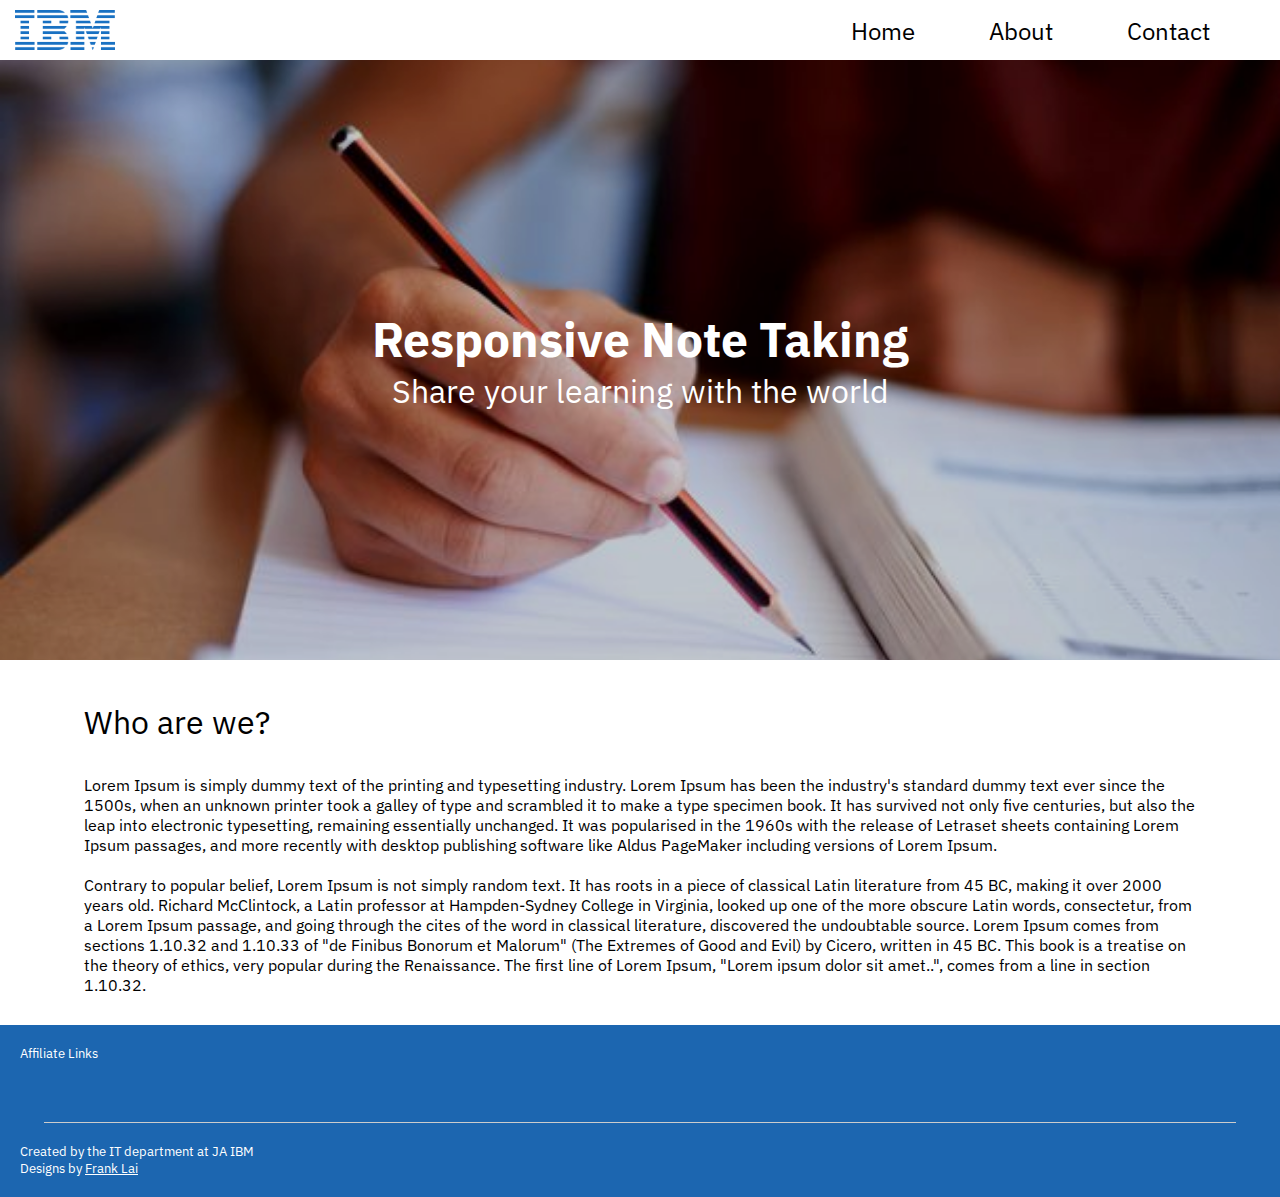
==== index.html @ 4c673342 "Rushed patch for JS includes" ====
<!DOCTYPE html>
<html>
<head>
	<link rel="stylesheet" type="text/css" href="style/style.css">
	<link rel="stylesheet" type="text/css" href="style/home.css">
	<!-- Resources -->
	<script src="javascript/includeHTML.js"></script>
	<script>
		window.onload = function()
		{
			includeHTML();
		};
	</script>
</head>
<body>
	<div id="page_container">
		<header id="navigation_bar" include_html="includes/header.html"></header>
		<div id="splash_image" class="overlay">
			<div id="splash_image_center">
				<p id="splash_image_title">Responsive Note Taking</p>
				<p id="splash_image_subtitle">Share your learning with the world</p>
			</div>
			<!--
			<div id="splash_image_corner">
				<p>Follow us</p>
				<div id="social_media_twitter">
					<img src="image/social_twitter.png" height="40px" width="40px"/>
				</div>
			</div>
			-->
		</div>
		<div id="content">
			<div class="article">
				<h1>Who are we?</h1>
				<p>Lorem Ipsum is simply dummy text of the printing and typesetting industry. Lorem Ipsum has been the industry's standard dummy text ever since the 1500s, when an unknown printer took a galley of type and scrambled it to make a type specimen book. It has survived not only five centuries, but also the leap into electronic typesetting, remaining essentially unchanged. It was popularised in the 1960s with the release of Letraset sheets containing Lorem Ipsum passages, and more recently with desktop publishing software like Aldus PageMaker including versions of Lorem Ipsum.</p>
				<p>Contrary to popular belief, Lorem Ipsum is not simply random text. It has roots in a piece of classical Latin literature from 45 BC, making it over 2000 years old. Richard McClintock, a Latin professor at Hampden-Sydney College in Virginia, looked up one of the more obscure Latin words, consectetur, from a Lorem Ipsum passage, and going through the cites of the word in classical literature, discovered the undoubtable source. Lorem Ipsum comes from sections 1.10.32 and 1.10.33 of "de Finibus Bonorum et Malorum" (The Extremes of Good and Evil) by Cicero, written in 45 BC. This book is a treatise on the theory of ethics, very popular during the Renaissance. The first line of Lorem Ipsum, "Lorem ipsum dolor sit amet..", comes from a line in section 1.10.32.</p>
			</div>
		</div>
		<footer include_html="includes/footer.html"></footer>
	</div>
</body>
</html>
---- style/style.css ----
/* imports */
@import url('https://fonts.googleapis.com/css?family=IBM+Plex+Sans');

/* UTILITY */

/* Divider, a thin grey line */
.divider {
	width: 90%;
	height: 0;
	border-bottom: 1px solid #cccccc;
	margin: auto;
}
/* Dark backgrounds, taken from StackOverflow */
/* https://stackoverflow.com/questions/23208200/how-to-darken-a-background-using-css*/
.overlay {
	position: relative;
	transition: all 1s;
}

.overlay:after {
	content: '\A';
	position: absolute;
	width: 100%; 
	height:100%;
	top:0; 
	left:0;
	background:rgba(0,0,0,0.5);
	opacity: 0.4;
	transition: all 0.5s;
	-webkit-transition: all 0.5s;
	-moz-transition: all 0.5s;
}

.overlay:hover:after {
	opacity: 1;
}

/* SCAFFOLDING */
/* RESET */
html, body, p, div {
	margin: 0;
	padding: 0;
	
}

/* BODY */
body {
	font-family: 'IBM Plex Sans', sans-serif;
	
}
/* HEADER */
.header {
	padding: 5px;
	height: 50px;
}

.header_logo {
	float:left;
	margin: 5px 0 5px 10px;
}

.navigation_bar {
	list-style: none;
	margin: 0;
	padding: 0;
	float:right;
	margin: 5px;
}

.navigation_bar li {
	display: inline-block;
	font-size: 1.5em;
	padding: 5px 60px 5px 10px;
	
	border-bottom: 0px solid #1c66b0;
	transition: all 0.2s;
	-webkit-transition: all 0.2s;
}

.navigation_bar li:hover{
	border-bottom: 6px solid #1c66b0;
	color: #1c66b0;
}

.navigation_bar a{
	text-decoration: none;
	color: black;
	transition: all 0.2s;
	-webkit-transition: all 0.2s;
}

.navigation_bar li a:hover{
	color: #1c66b0;
}

/* CONTENT */
.article {
	padding: 20px 20px 20px 20px;
	margin: 0 5% 0 5%;
}
.article h1{
	font-weight: normal;
}
.article p {
	padding: 10px 0 10px 0;
}
/* FOOTER */
.footer {
	background-color: #1c66b0;
	color: white;
	font-size: 0.8em;
	
	width:100%;
}
.footer div {
	padding: 20px 20px 20px 20px;
}
.footer a {
	color: white;
	
}
---- style/home.css ----
#splash_image {
	width: 100%;
	height: 600px;
	
	position: relative;
	
	color: white;
	
	/* image as background image to allow greater flexibility */
	/* this allows text to be overlaid the image */
	background-color: #cccccc; /* used if the image is unavailable */
 
	background-image: url("../image/home_splash.jpg");
	background-position: center; 
	background-repeat: no-repeat; 
    background-size: cover; 
	
	/* top, transparent black, faked with gradient */ 
        
}

#splash_image_center {
	text-align: center;
	position: absolute;
	top: 50%;
	left: 50%;
	transform: translate(-50%, -50%);
	z-index: 1;
}

#splash_image_title {
	font-size: 3em;
	font-weight: bold;
}

#splash_image_subtitle {
	font-size: 2em;
}

#splash_image_corner {
	position: absolute;
	bottom: 10px;
	right: 20%;
	font-size: 1.3em;
	z-index: 1;
	display:inline-block;
}

#splash_image_corner div{
	display:inline-block;
}
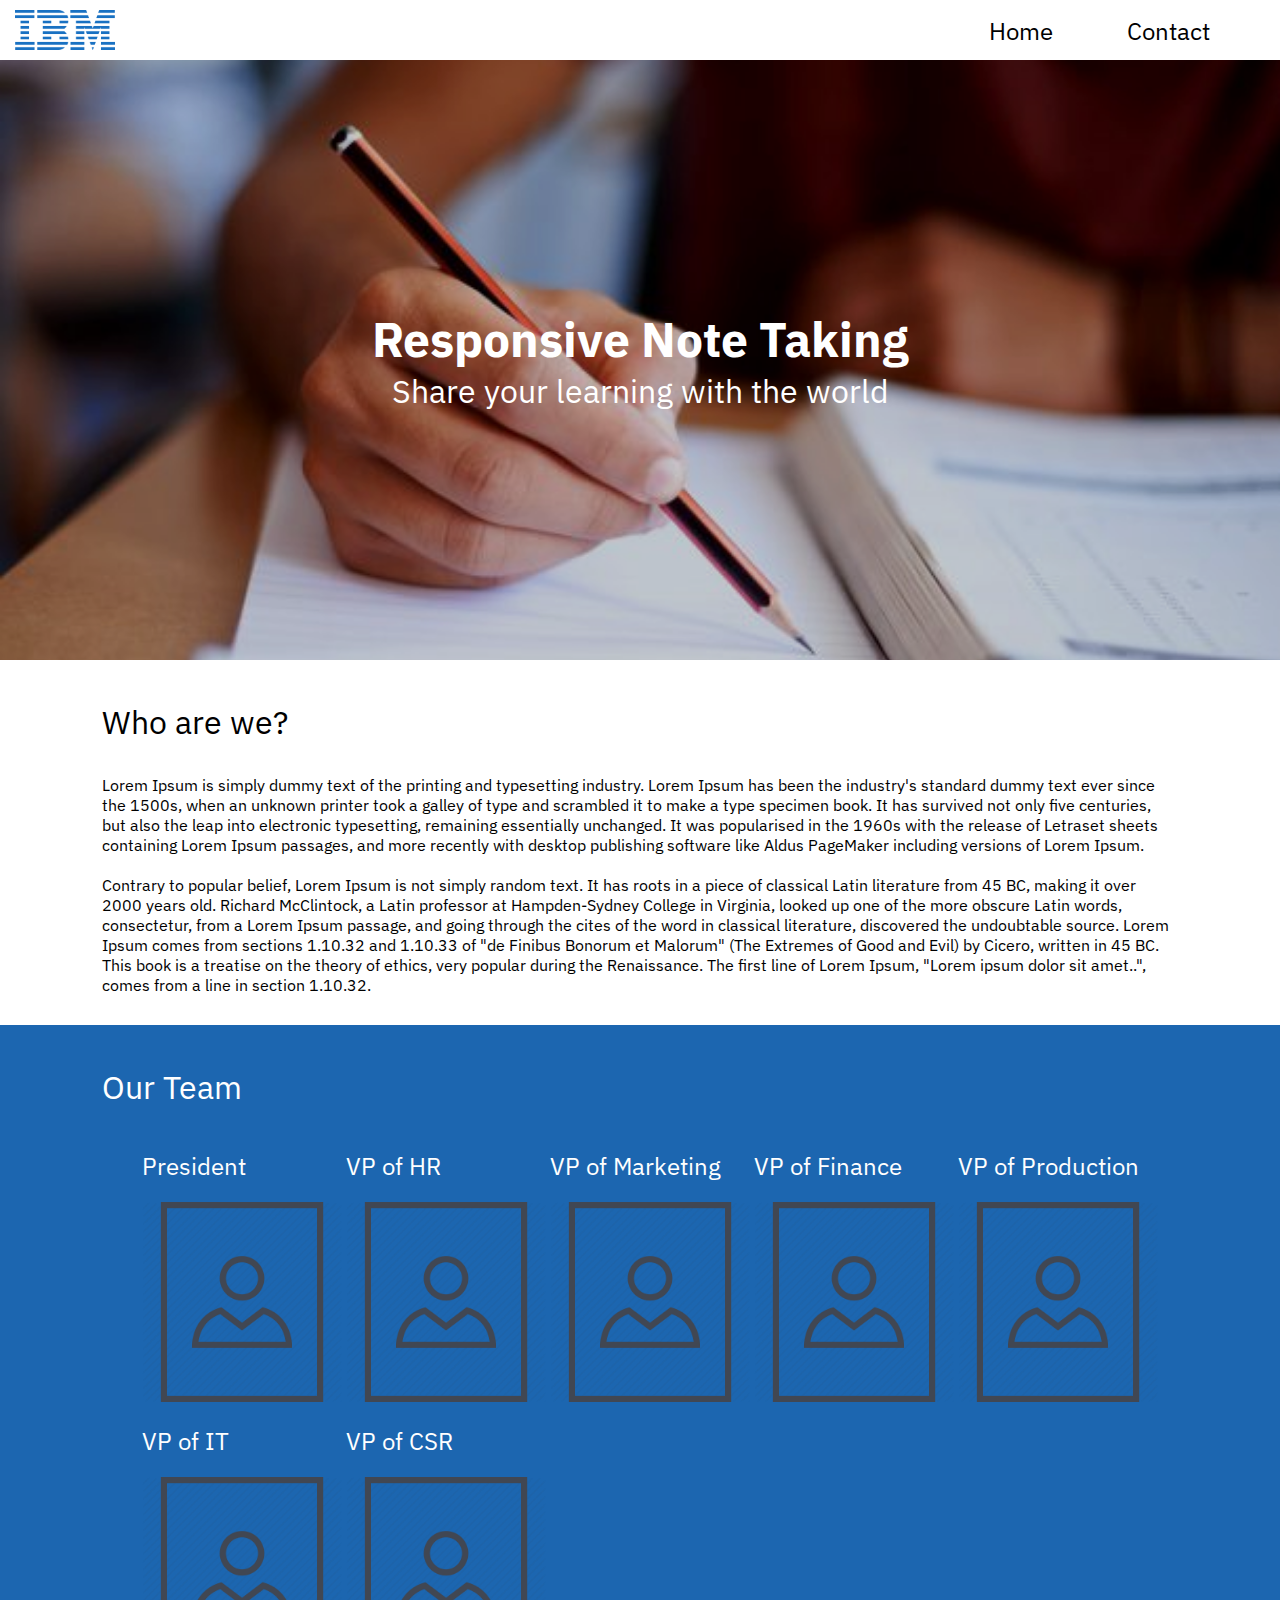
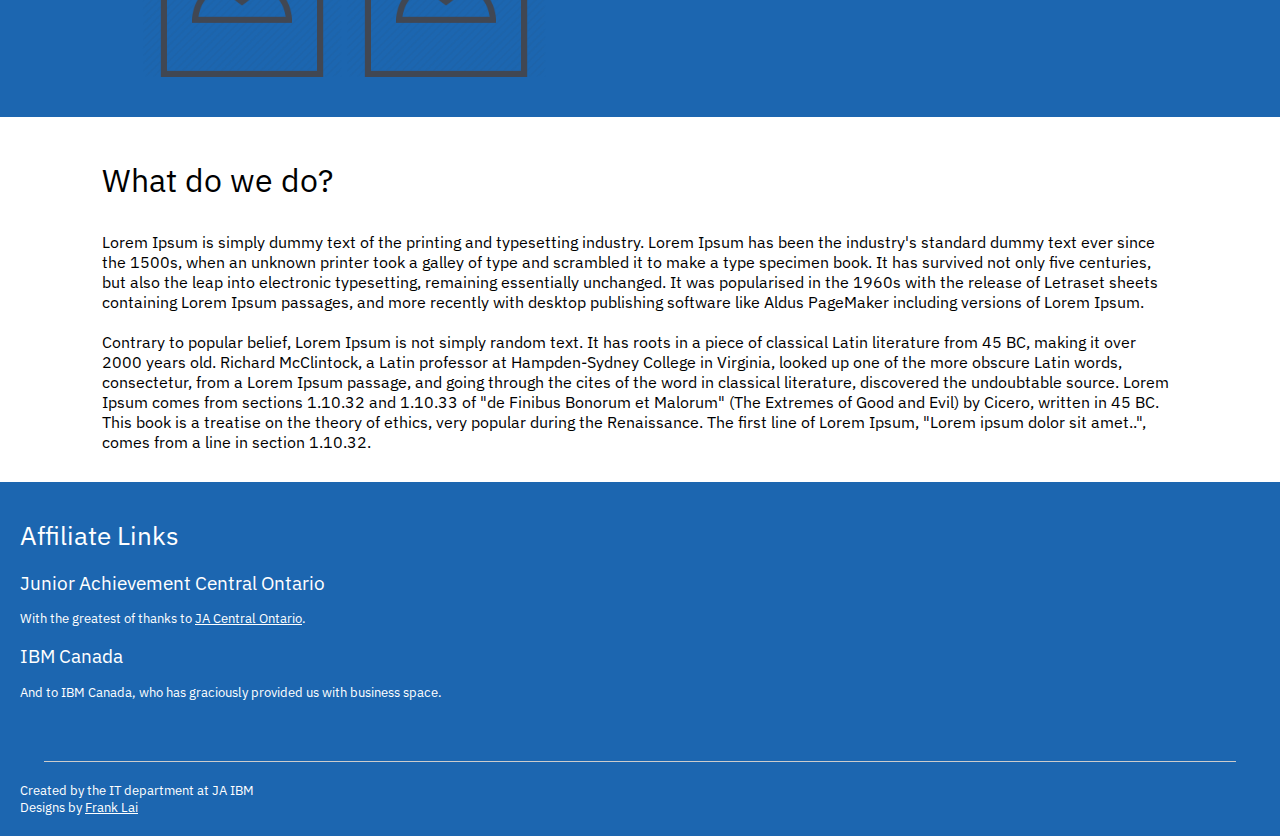
==== commit 7ac05bee: "Latest version" ====
--- a/index.html
+++ b/index.html
@@ -30,8 +30,50 @@
 			-->
 		</div>
 		<div id="content">
-			<div class="article">
+			<div class="article white">
 				<h1>Who are we?</h1>
+				<p>Lorem Ipsum is simply dummy text of the printing and typesetting industry. Lorem Ipsum has been the industry's standard dummy text ever since the 1500s, when an unknown printer took a galley of type and scrambled it to make a type specimen book. It has survived not only five centuries, but also the leap into electronic typesetting, remaining essentially unchanged. It was popularised in the 1960s with the release of Letraset sheets containing Lorem Ipsum passages, and more recently with desktop publishing software like Aldus PageMaker including versions of Lorem Ipsum.</p>
+				<p>Contrary to popular belief, Lorem Ipsum is not simply random text. It has roots in a piece of classical Latin literature from 45 BC, making it over 2000 years old. Richard McClintock, a Latin professor at Hampden-Sydney College in Virginia, looked up one of the more obscure Latin words, consectetur, from a Lorem Ipsum passage, and going through the cites of the word in classical literature, discovered the undoubtable source. Lorem Ipsum comes from sections 1.10.32 and 1.10.33 of "de Finibus Bonorum et Malorum" (The Extremes of Good and Evil) by Cicero, written in 45 BC. This book is a treatise on the theory of ethics, very popular during the Renaissance. The first line of Lorem Ipsum, "Lorem ipsum dolor sit amet..", comes from a line in section 1.10.32.</p>
+			</div>
+			
+			<div class="article blue">
+				<div id="executive_slideshow">
+					<h1>Our Team</h1>
+					<ul>
+						<li>
+							<h2>President</h2>
+							<img src="image/wireframe_person.png" height="200px" width="200px">
+						</li>
+						<li>
+							<h2>VP of HR</h2>
+							<img src="image/wireframe_person.png" height="200px" width="200px">
+						</li>
+						<li>
+							<h2>VP of Marketing</h2>
+							<img src="image/wireframe_person.png" height="200px" width="200px">
+						</li>
+						<li>
+							<h2>VP of Finance</h2>
+							<img src="image/wireframe_person.png" height="200px" width="200px">
+						</li>
+						<li>
+							<h2>VP of Production</h2>
+							<img src="image/wireframe_person.png" height="200px" width="200px">
+						</li>
+						<li>
+							<h2>VP of IT</h2>
+							<img src="image/wireframe_person.png" height="200px" width="200px">
+						</li>
+						<li>
+							<h2>VP of CSR</h2>
+							<img src="image/wireframe_person.png" height="200px" width="200px">
+						</li>
+					</ul>
+				</div>
+			</div>
+			
+			<div class="article white">
+				<h1>What do we do?</h1>
 				<p>Lorem Ipsum is simply dummy text of the printing and typesetting industry. Lorem Ipsum has been the industry's standard dummy text ever since the 1500s, when an unknown printer took a galley of type and scrambled it to make a type specimen book. It has survived not only five centuries, but also the leap into electronic typesetting, remaining essentially unchanged. It was popularised in the 1960s with the release of Letraset sheets containing Lorem Ipsum passages, and more recently with desktop publishing software like Aldus PageMaker including versions of Lorem Ipsum.</p>
 				<p>Contrary to popular belief, Lorem Ipsum is not simply random text. It has roots in a piece of classical Latin literature from 45 BC, making it over 2000 years old. Richard McClintock, a Latin professor at Hampden-Sydney College in Virginia, looked up one of the more obscure Latin words, consectetur, from a Lorem Ipsum passage, and going through the cites of the word in classical literature, discovered the undoubtable source. Lorem Ipsum comes from sections 1.10.32 and 1.10.33 of "de Finibus Bonorum et Malorum" (The Extremes of Good and Evil) by Cicero, written in 45 BC. This book is a treatise on the theory of ethics, very popular during the Renaissance. The first line of Lorem Ipsum, "Lorem ipsum dolor sit amet..", comes from a line in section 1.10.32.</p>
 			</div>
--- a/style/style.css
+++ b/style/style.css
@@ -43,10 +43,19 @@
 	
 }
 
+h1, h2, h3, h4, h5, h6{
+	font-weight: normal;
+}
+
+html {
+  min-height: 100%;
+}
+
 /* BODY */
 body {
 	font-family: 'IBM Plex Sans', sans-serif;
-	
+	position: relative;
+	min-height: 100%;
 }
 /* HEADER */
 .header {
@@ -95,15 +104,24 @@
 
 /* CONTENT */
 .article {
-	padding: 20px 20px 20px 20px;
-	margin: 0 5% 0 5%;
+	padding: 20px 8% 20px 8%;
 }
-.article h1{
+.article h1, h2, h3, h4, h5, h6{
 	font-weight: normal;
 }
 .article p {
 	padding: 10px 0 10px 0;
 }
+
+.white {
+	color: black;
+	background-color: #ffffff;
+}
+.blue {
+	color: white;
+	background-color: #1c66b0;
+}
+
 /* FOOTER */
 .footer {
 	background-color: #1c66b0;
@@ -111,6 +129,9 @@
 	font-size: 0.8em;
 	
 	width:100%;
+	right: 0;
+	bottom: 0;
+	left: 0;
 }
 .footer div {
 	padding: 20px 20px 20px 20px;
--- a/style/home.css
+++ b/style/home.css
@@ -48,4 +48,19 @@
 
 #splash_image_corner div{
 	display:inline-block;
+}
+
+#executive_slideshow{
+	margin: 0;
+}
+
+#executive_slideshow li{
+	list-style: none;
+	display: inline-block;
+	margin: 0;
+	padding: 0;
+}
+
+.executive_slideshow_element {
+	
 }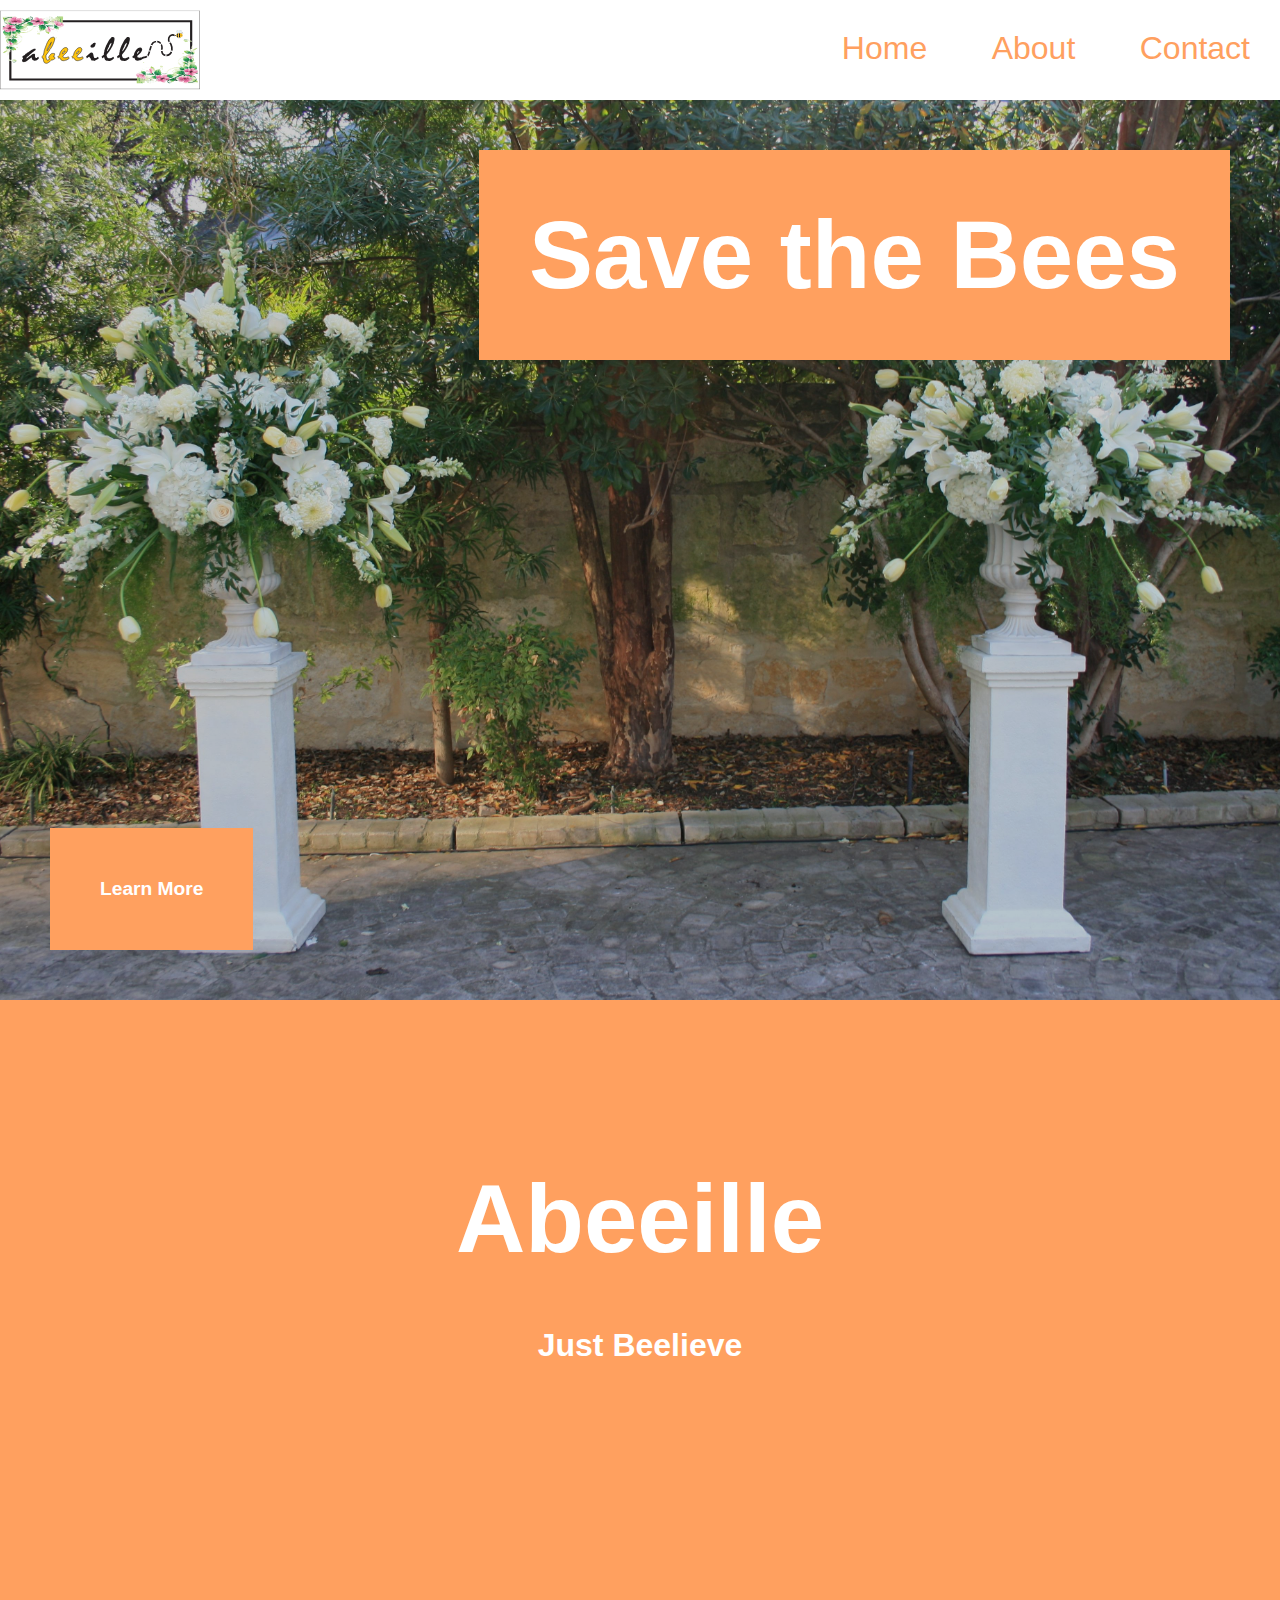
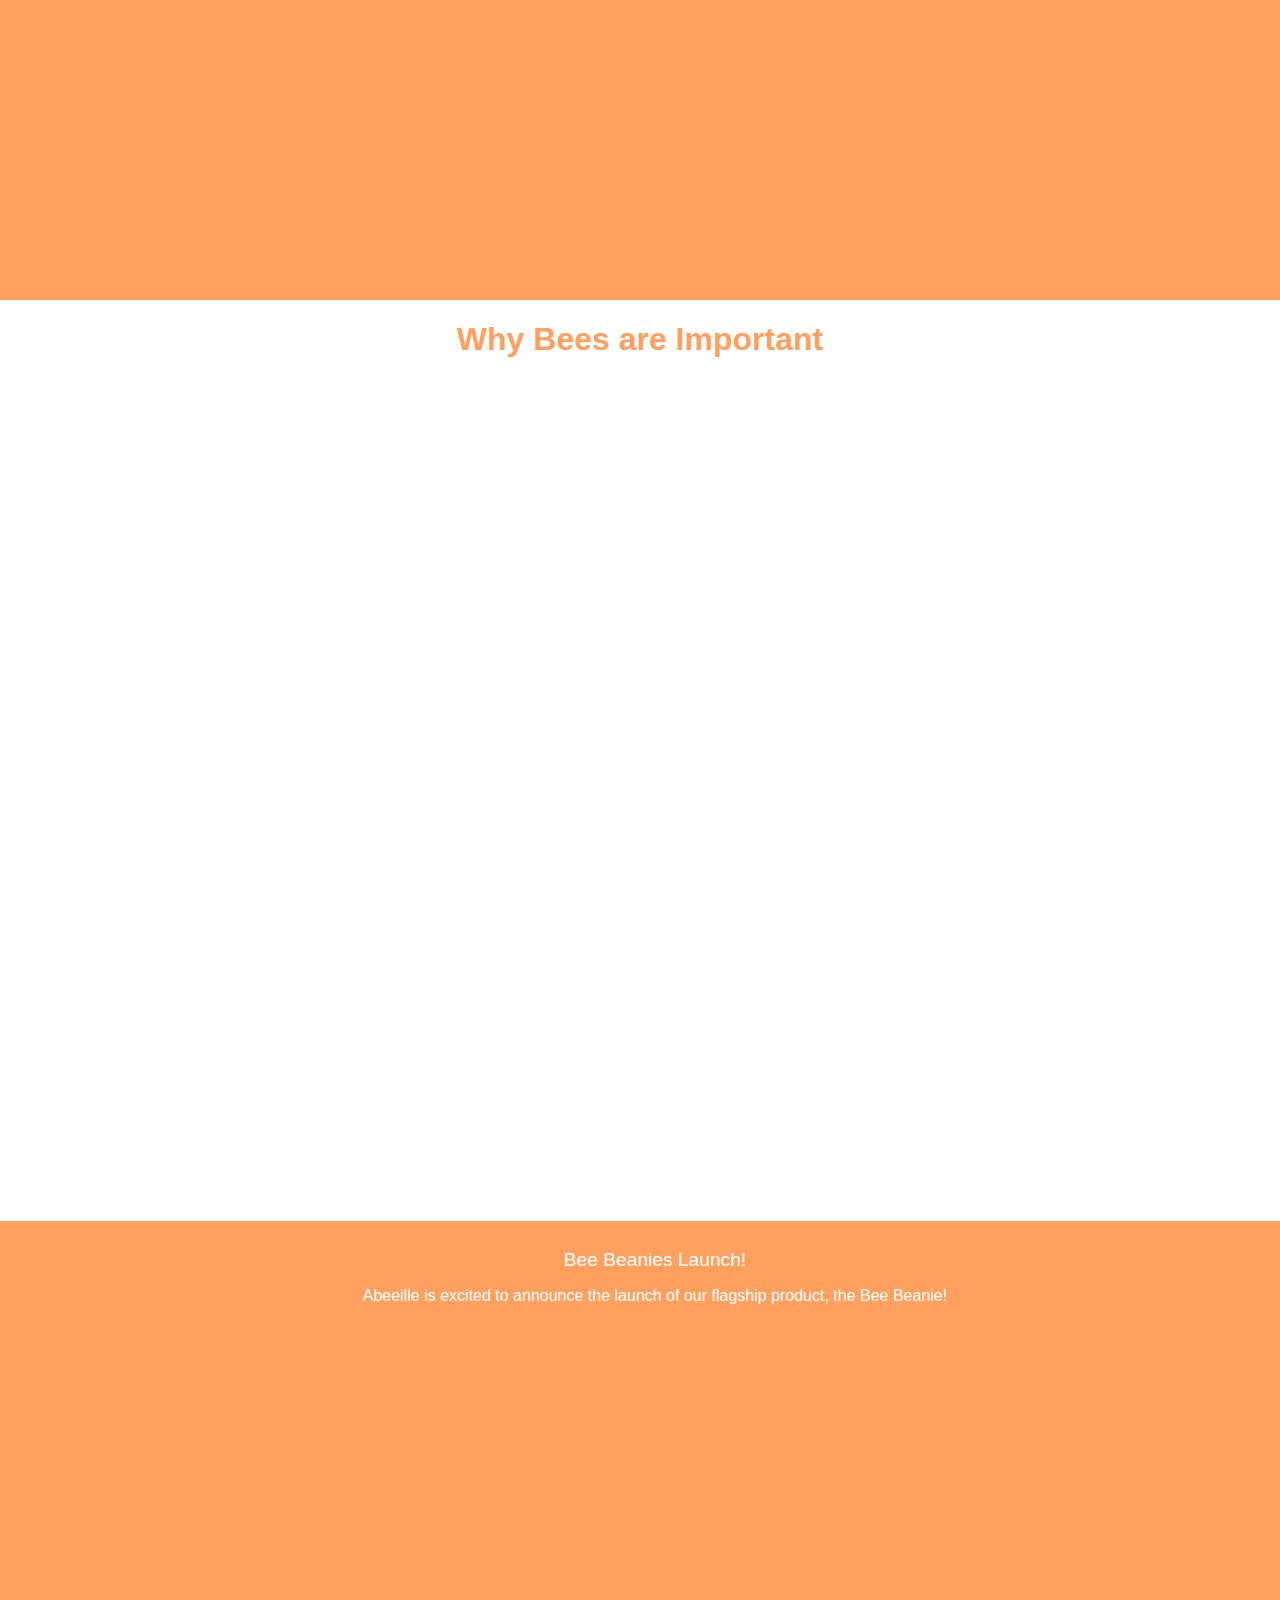
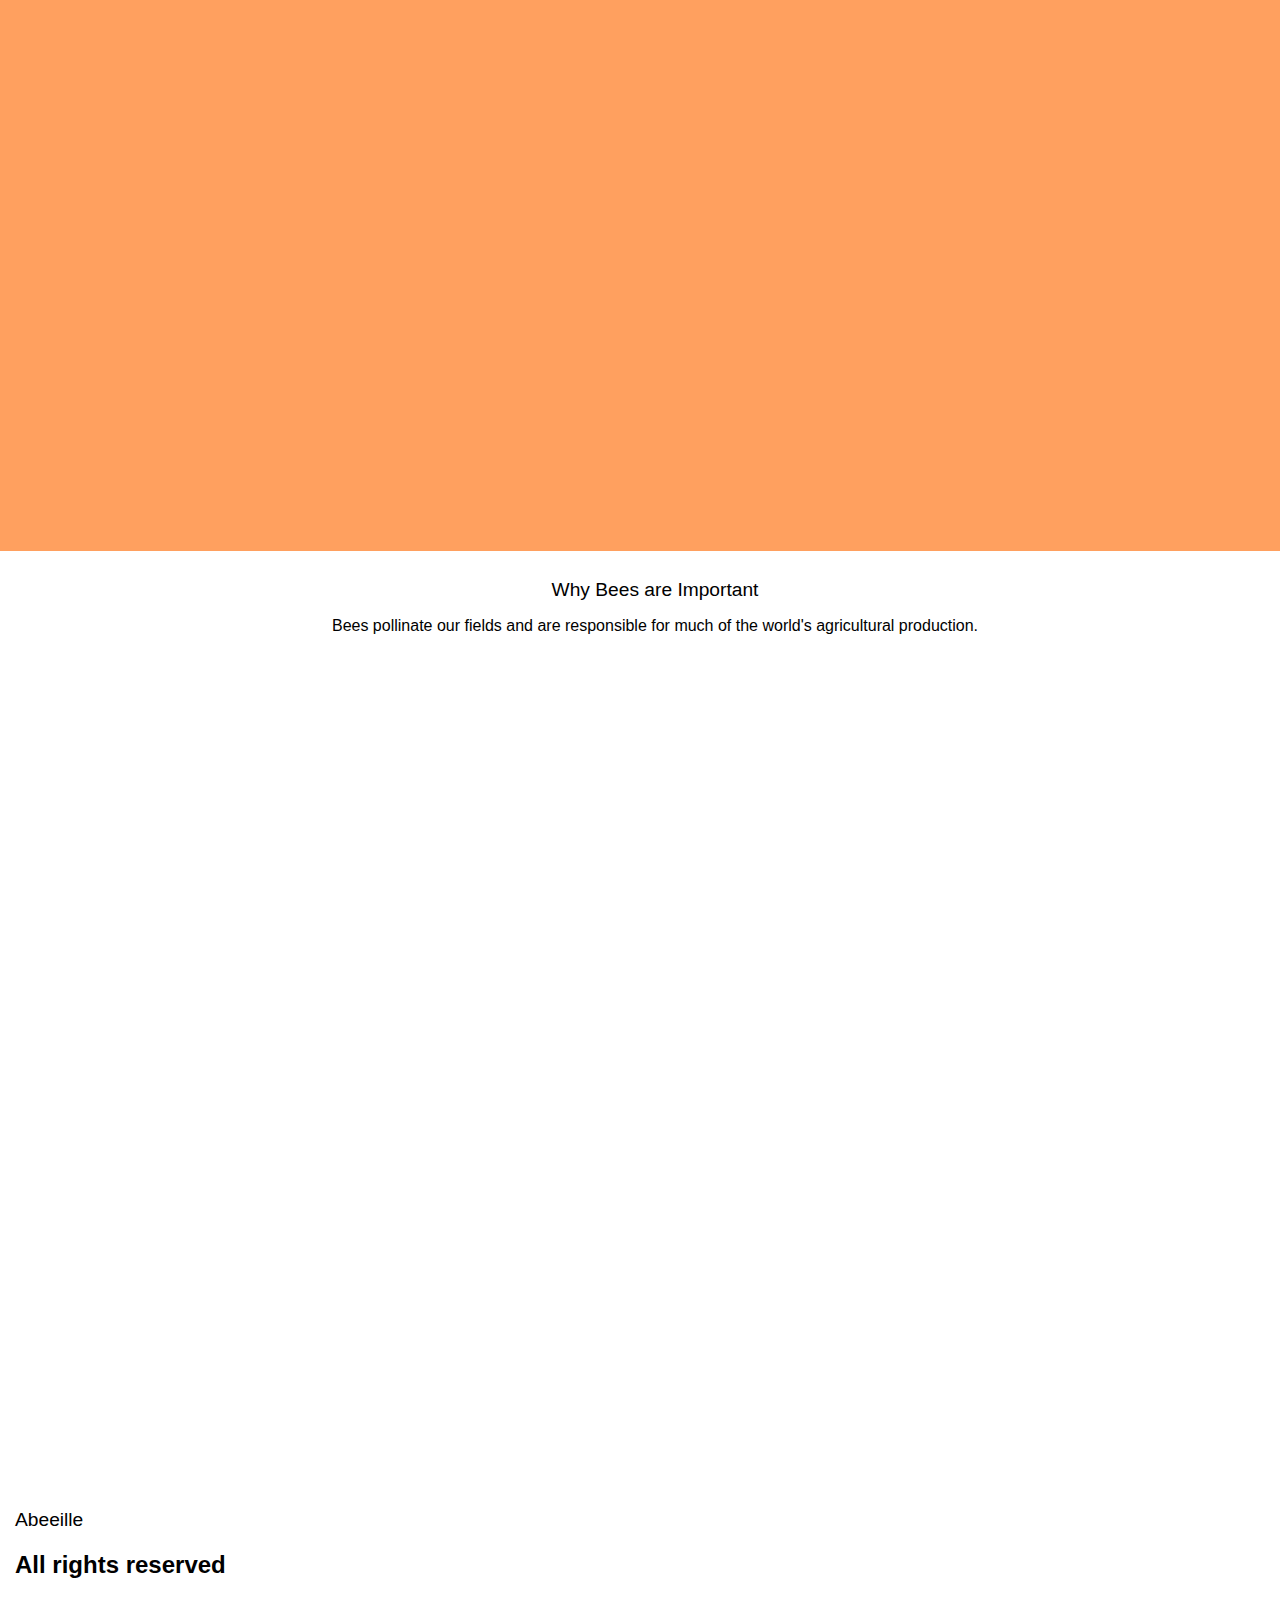
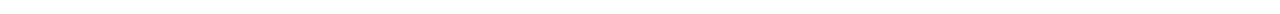
==== commit 0b6bd07e: "Complete overhaul" ====
--- a/index.html
+++ b/index.html
@@ -3,82 +3,52 @@
 <head>
 	<link rel="stylesheet" type="text/css" href="style/style.css">
 	<link rel="stylesheet" type="text/css" href="style/home.css">
+	<title>Abeeille</title>
 	<!-- Resources -->
 	<script src="javascript/includeHTML.js"></script>
+	<!-- Script -->
 	<script>
 		window.onload = function()
 		{
 			includeHTML();
-		};
+		}
 	</script>
 </head>
 <body>
-	<div id="page_container">
-		<header id="navigation_bar" include_html="includes/header.html"></header>
-		<div id="splash_image" class="overlay">
-			<div id="splash_image_center">
-				<p id="splash_image_title">Responsive Note Taking</p>
-				<p id="splash_image_subtitle">Share your learning with the world</p>
-			</div>
-			<!--
-			<div id="splash_image_corner">
-				<p>Follow us</p>
-				<div id="social_media_twitter">
-					<img src="image/social_twitter.png" height="40px" width="40px"/>
-				</div>
-			</div>
-			-->
-		</div>
-		<div id="content">
-			<div class="article white">
-				<h1>Who are we?</h1>
-				<p>Lorem Ipsum is simply dummy text of the printing and typesetting industry. Lorem Ipsum has been the industry's standard dummy text ever since the 1500s, when an unknown printer took a galley of type and scrambled it to make a type specimen book. It has survived not only five centuries, but also the leap into electronic typesetting, remaining essentially unchanged. It was popularised in the 1960s with the release of Letraset sheets containing Lorem Ipsum passages, and more recently with desktop publishing software like Aldus PageMaker including versions of Lorem Ipsum.</p>
-				<p>Contrary to popular belief, Lorem Ipsum is not simply random text. It has roots in a piece of classical Latin literature from 45 BC, making it over 2000 years old. Richard McClintock, a Latin professor at Hampden-Sydney College in Virginia, looked up one of the more obscure Latin words, consectetur, from a Lorem Ipsum passage, and going through the cites of the word in classical literature, discovered the undoubtable source. Lorem Ipsum comes from sections 1.10.32 and 1.10.33 of "de Finibus Bonorum et Malorum" (The Extremes of Good and Evil) by Cicero, written in 45 BC. This book is a treatise on the theory of ethics, very popular during the Renaissance. The first line of Lorem Ipsum, "Lorem ipsum dolor sit amet..", comes from a line in section 1.10.32.</p>
+	
+	<!-- Header -->
+	<div include_html="common/header.html" class=""></div>
+	<div id="splash" class="slide">
+		<div id = "splash_overlay" class="overlay"></div>
+		<div id="splash_header">Save the Bees</div>
+		<div id="splash_button">Learn More</div>
+	</div>
+	<div>
+	</div>
+	<div id="description" class="slide pink">
+		<h1 id="name">Abeeille</h1>
+		<h2 id="name_subtitle">Just Beelieve</h2>
+	</div>
+	<div class="slide white">
+		<h1>Why Bees are Important</h1>
+		<p></p>
+	</div>
+	
+	<div id="content">
+		<div id="main_frame">
+			<div class="article slide pink">
+				<h1>Bee Beanies Launch!</h1>
+				<p>Abeeille is excited to announce the launch of our flagship product, the Bee Beanie!</p>
 			</div>
 			
-			<div class="article blue">
-				<div id="executive_slideshow">
-					<h1>Our Team</h1>
-					<ul>
-						<li>
-							<h2>President</h2>
-							<img src="image/wireframe_person.png" height="200px" width="200px">
-						</li>
-						<li>
-							<h2>VP of HR</h2>
-							<img src="image/wireframe_person.png" height="200px" width="200px">
-						</li>
-						<li>
-							<h2>VP of Marketing</h2>
-							<img src="image/wireframe_person.png" height="200px" width="200px">
-						</li>
-						<li>
-							<h2>VP of Finance</h2>
-							<img src="image/wireframe_person.png" height="200px" width="200px">
-						</li>
-						<li>
-							<h2>VP of Production</h2>
-							<img src="image/wireframe_person.png" height="200px" width="200px">
-						</li>
-						<li>
-							<h2>VP of IT</h2>
-							<img src="image/wireframe_person.png" height="200px" width="200px">
-						</li>
-						<li>
-							<h2>VP of CSR</h2>
-							<img src="image/wireframe_person.png" height="200px" width="200px">
-						</li>
-					</ul>
-				</div>
-			</div>
-			
-			<div class="article white">
-				<h1>What do we do?</h1>
-				<p>Lorem Ipsum is simply dummy text of the printing and typesetting industry. Lorem Ipsum has been the industry's standard dummy text ever since the 1500s, when an unknown printer took a galley of type and scrambled it to make a type specimen book. It has survived not only five centuries, but also the leap into electronic typesetting, remaining essentially unchanged. It was popularised in the 1960s with the release of Letraset sheets containing Lorem Ipsum passages, and more recently with desktop publishing software like Aldus PageMaker including versions of Lorem Ipsum.</p>
-				<p>Contrary to popular belief, Lorem Ipsum is not simply random text. It has roots in a piece of classical Latin literature from 45 BC, making it over 2000 years old. Richard McClintock, a Latin professor at Hampden-Sydney College in Virginia, looked up one of the more obscure Latin words, consectetur, from a Lorem Ipsum passage, and going through the cites of the word in classical literature, discovered the undoubtable source. Lorem Ipsum comes from sections 1.10.32 and 1.10.33 of "de Finibus Bonorum et Malorum" (The Extremes of Good and Evil) by Cicero, written in 45 BC. This book is a treatise on the theory of ethics, very popular during the Renaissance. The first line of Lorem Ipsum, "Lorem ipsum dolor sit amet..", comes from a line in section 1.10.32.</p>
+			<div class="article slide">
+				<h1>Why Bees are Important</h1>
+				<p>Bees pollinate our fields and are responsible for much of the world's agricultural production.</p>
 			</div>
 		</div>
-		<footer include_html="includes/footer.html"></footer>
+		
 	</div>
+	
+	<div include_html="common/footer.html"></div>
 </body>
 </html>--- a/style/style.css
+++ b/style/style.css
@@ -1,7 +1,12 @@
-/* imports */
-@import url('https://fonts.googleapis.com/css?family=IBM+Plex+Sans');
-
-/* UTILITY */
+/* set tout to zero */
+html,body {
+	margin: 0;
+	padding: 0;
+	
+	font-family: "Arial", "Sans Serif";
+	/* font-family: "Script","Times New Roman", "Serif"; */
+	overflow-x: hidden;
+}
 
 /* Divider, a thin grey line */
 .divider {
@@ -10,6 +15,7 @@
 	border-bottom: 1px solid #cccccc;
 	margin: auto;
 }
+
 /* Dark backgrounds, taken from StackOverflow */
 /* https://stackoverflow.com/questions/23208200/how-to-darken-a-background-using-css*/
 .overlay {
@@ -35,108 +41,106 @@
 	opacity: 1;
 }
 
-/* SCAFFOLDING */
-/* RESET */
-html, body, p, div {
+/* framework */
+.slide {
+	width: 100vw;
+	height: 100vh;
+	text-align: center;
+}
+
+.black {
+	background-color: black;
+}
+
+.white {
+	color: rgba(255,160,95,1);
+	background-color: white;
+}
+
+.pink {
+	color: white;
+	background-color: rgba(255,160,95,1);
+}
+
+/* header */
+header {
+	height: 100px;
+}
+
+header h1 {
+	font-weight: normal;
+}
+
+header h2 {
+	font-size: 1.2em;
+	font-weight: normal;
+}
+
+header div {
+	margin-block-start: 0em;
+	margin-block-end: 0em;
+}
+
+img {
 	margin: 0;
 	padding: 0;
 	
 }
 
-h1, h2, h3, h4, h5, h6{
+.header_banner {
+	float: left;
+}
+
+.navigation_bar {
+	float: right;
+}
+
+.navigation_bar div {
+	display: inline-block;
+}
+
+.navigation_button {
+	padding: 30px;
+	text-decoration: none;
+}
+
+.navigation_button a{
+	text-decoration: none;
+	color: rgba(255,160,95,1);
+	font-size: 2em;
+}
+
+.navigation_button a:visited{
+	color: rgba(255,160,95,1);
+}
+
+/* footer */
+footer {
+	width: 100%;
+	padding: 15px;
+}
+
+footer h1 {
+	font-size: 1.2em;
 	font-weight: normal;
 }
 
-html {
-  min-height: 100%;
+/* content settings */
+
+.article {
+	padding: 15px;
 }
 
-/* BODY */
-body {
-	font-family: 'IBM Plex Sans', sans-serif;
-	position: relative;
-	min-height: 100%;
-}
-/* HEADER */
-.header {
-	padding: 5px;
-	height: 50px;
+.article h1 {
+	font-size: 1.2em;
+	font-weight: normal;
 }
 
-.header_logo {
-	float:left;
-	margin: 5px 0 5px 10px;
+.side_article {
+	padding: 15px;
 }
 
-.navigation_bar {
-	list-style: none;
-	margin: 0;
-	padding: 0;
-	float:right;
-	margin: 5px;
-}
-
-.navigation_bar li {
-	display: inline-block;
-	font-size: 1.5em;
-	padding: 5px 60px 5px 10px;
-	
-	border-bottom: 0px solid #1c66b0;
-	transition: all 0.2s;
-	-webkit-transition: all 0.2s;
-}
-
-.navigation_bar li:hover{
-	border-bottom: 6px solid #1c66b0;
-	color: #1c66b0;
-}
-
-.navigation_bar a{
-	text-decoration: none;
-	color: black;
-	transition: all 0.2s;
-	-webkit-transition: all 0.2s;
-}
-
-.navigation_bar li a:hover{
-	color: #1c66b0;
-}
-
-/* CONTENT */
-.article {
-	padding: 20px 8% 20px 8%;
-}
-.article h1, h2, h3, h4, h5, h6{
+.side_article h1{
+	font-size: 1.2em;
 	font-weight: normal;
-}
-.article p {
-	padding: 10px 0 10px 0;
-}
-
-.white {
-	color: black;
-	background-color: #ffffff;
-}
-.blue {
-	color: white;
-	background-color: #1c66b0;
-}
-
-/* FOOTER */
-.footer {
-	background-color: #1c66b0;
-	color: white;
-	font-size: 0.8em;
-	
-	width:100%;
-	right: 0;
-	bottom: 0;
-	left: 0;
-}
-.footer div {
-	padding: 20px 20px 20px 20px;
-}
-.footer a {
-	color: white;
-	
 }--- a/style/home.css
+++ b/style/home.css
@@ -1,66 +1,80 @@
-#splash_image {
-	width: 100%;
-	height: 600px;
-	
+#splash {
 	position: relative;
-	
-	color: white;
-	
-	/* image as background image to allow greater flexibility */
-	/* this allows text to be overlaid the image */
-	background-color: #cccccc; /* used if the image is unavailable */
- 
-	background-image: url("../image/home_splash.jpg");
-	background-position: center; 
-	background-repeat: no-repeat; 
-    background-size: cover; 
-	
-	/* top, transparent black, faked with gradient */ 
-        
+	background-image: url("../assets/images/flower_wedding.jpg");
+	background-position: center;
+	background-repeat: no-repeat;
+	background-size: cover;
 }
 
-#splash_image_center {
+#splash_overlay {
+	width: 100%;
+	height: 100%;
+	
+}
+
+#splash_header {
+	position: absolute;
+	right: 50px;
+	top: 50px;
+	padding: 50px;
+	
+	font-family: arial;
+	font-weight: bold;
+	font-size: 6em;
+	color: white;
+	background-color: rgba(255,160,95,1);
+}
+
+#splash_button {
+	position: absolute;
+	left: 50px;
+	bottom: 50px;
+	padding: 50px;
+	
+	font-family: arial;
+	font-weight: bold;
+	font-size: 1.2em;
+	color: white;
+	background-color: rgba(255,160,95,1);
+	
+}
+
+
+#description {
+	position: relative;
+}
+
+#name {  
 	text-align: center;
 	position: absolute;
-	top: 50%;
-	left: 50%;
-	transform: translate(-50%, -50%);
-	z-index: 1;
+	top: 100px;
+	width: 100%;
+	font-size: 6em;
 }
 
-#splash_image_title {
-	font-size: 3em;
-	font-weight: bold;
-}
-
-#splash_image_subtitle {
+#name_subtitle {
+	text-align: center;
+	position: absolute;
+	top: 300px;
+	width: 100%;
 	font-size: 2em;
 }
 
-#splash_image_corner {
-	position: absolute;
-	bottom: 10px;
-	right: 20%;
-	font-size: 1.3em;
-	z-index: 1;
-	display:inline-block;
+#content {
+	width: 100%;
+	vertical-align: top;
 }
 
-#splash_image_corner div{
-	display:inline-block;
+#left_side_frame {
+	display: inline-block;
+	padding: 0;
+	width: 20%;
+	vertical-align: top;
 }
 
-#executive_slideshow{
-	margin: 0;
+#main_frame {
+	display: inline-block;
+	padding: 0;
+	width: 100%;
+	vertical-align: top;
 }
-
-#executive_slideshow li{
-	list-style: none;
-	display: inline-block;
-	margin: 0;
-	padding: 0;
-}
-
-.executive_slideshow_element {
-	
-}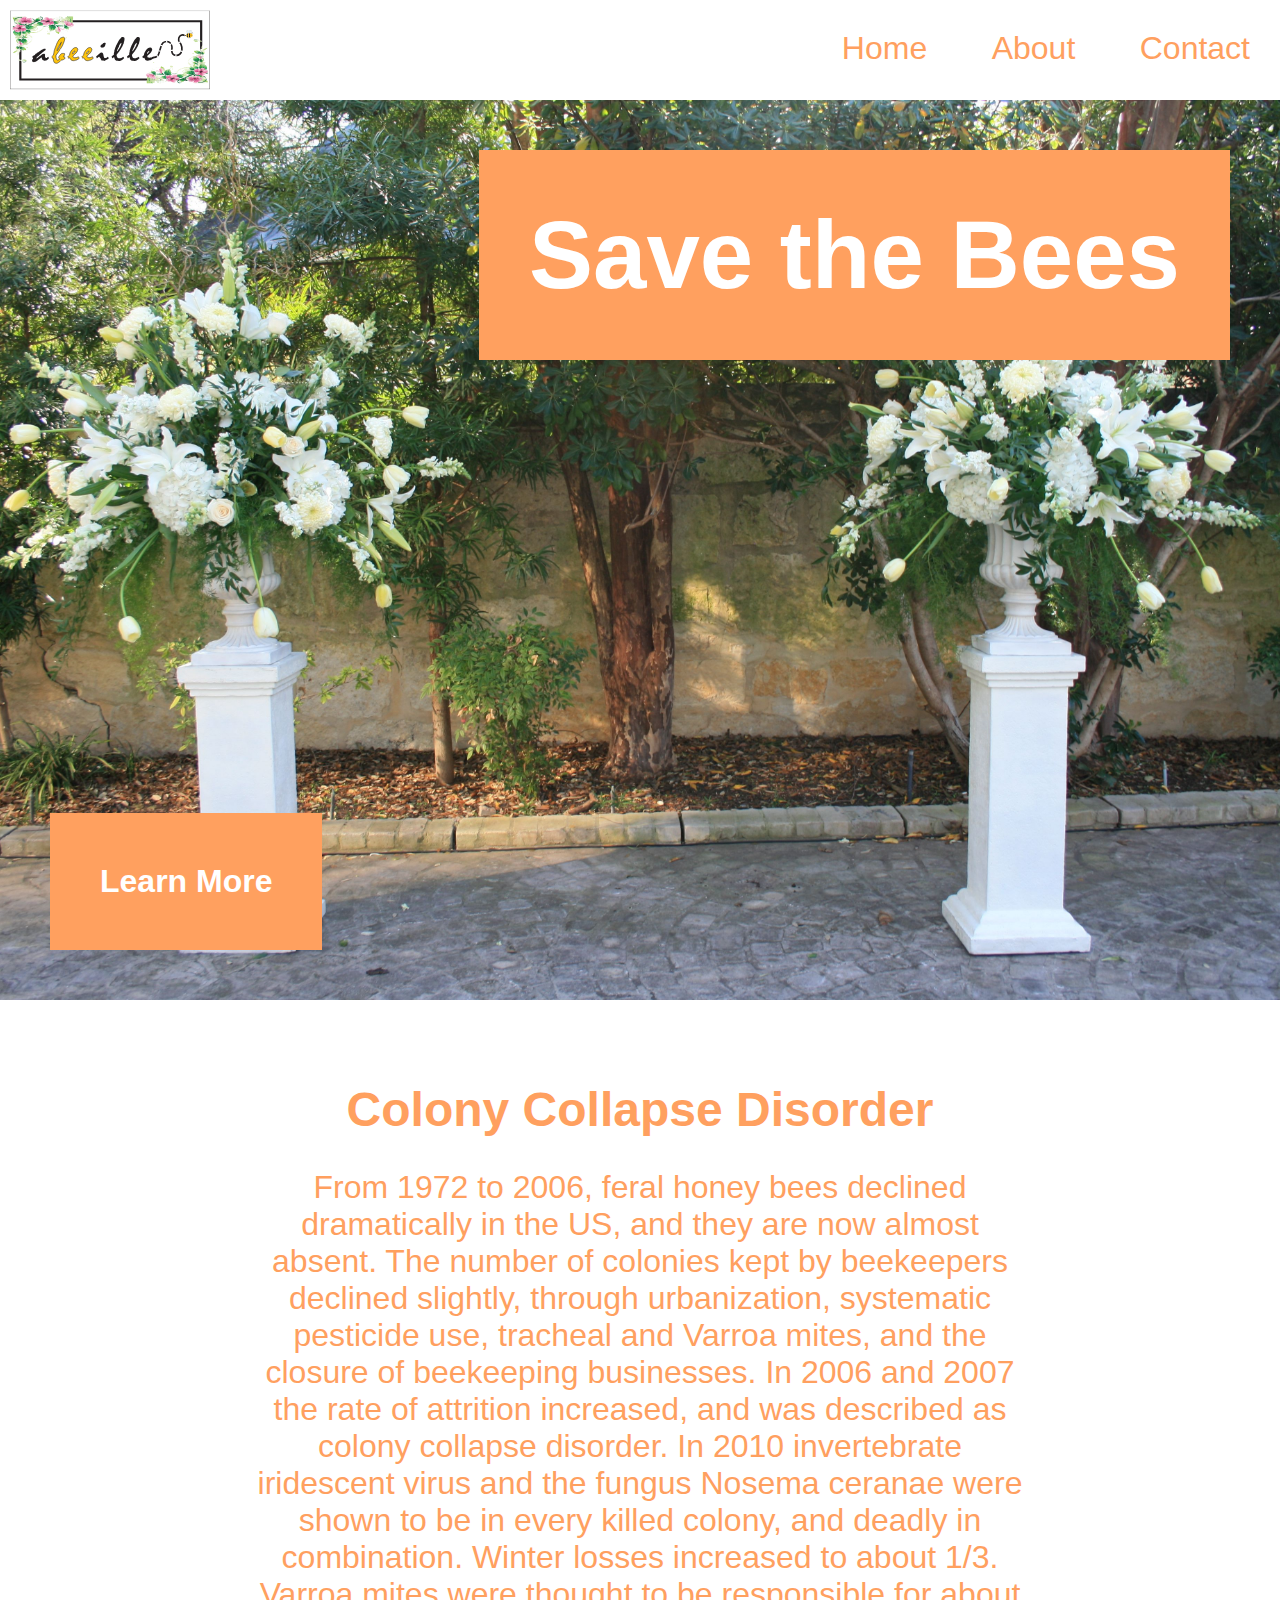
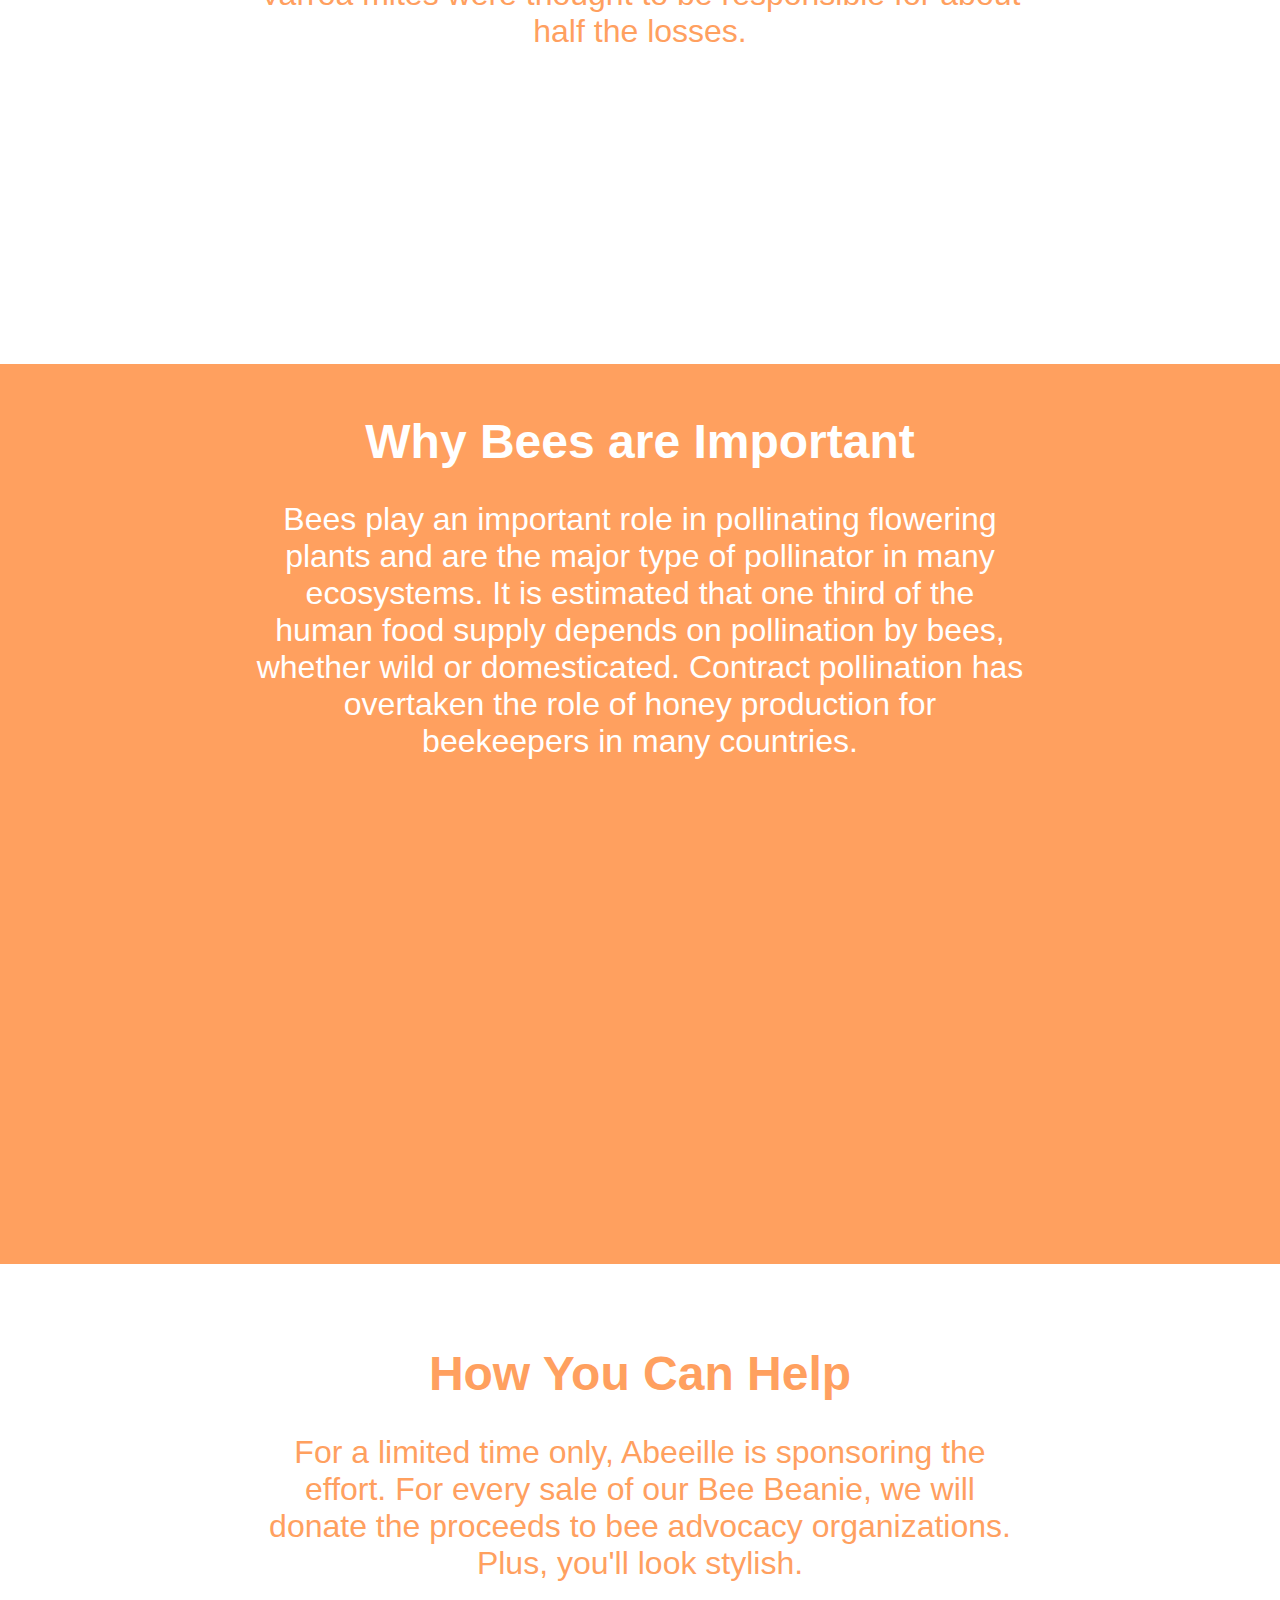
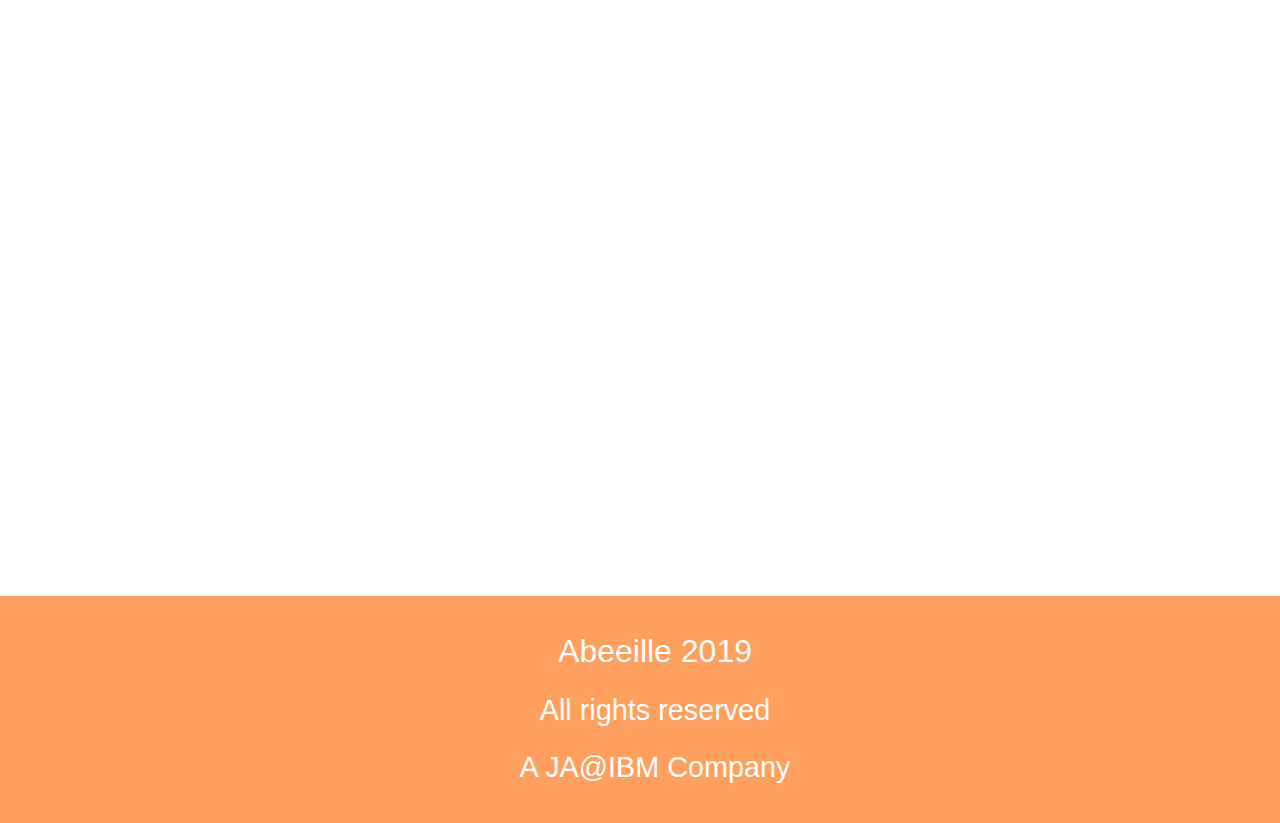
==== commit 6d2d379a: "added copy" ====
--- a/index.html
+++ b/index.html
@@ -25,27 +25,19 @@
 	</div>
 	<div>
 	</div>
-	<div id="description" class="slide pink">
-		<h1 id="name">Abeeille</h1>
-		<h2 id="name_subtitle">Just Beelieve</h2>
+	<div class="slide white">
+		<h1>Colony Collapse Disorder</h1>
+		<p>From 1972 to 2006, feral honey bees declined dramatically in the US, and they are now almost absent. The number of colonies kept by beekeepers declined slightly, through urbanization, systematic pesticide use, tracheal and Varroa mites, and the closure of beekeeping businesses. In 2006 and 2007 the rate of attrition increased, and was described as colony collapse disorder. In 2010 invertebrate iridescent virus and the fungus Nosema ceranae were shown to be in every killed colony, and deadly in combination. Winter losses increased to about 1/3. Varroa mites were thought to be responsible for about half the losses.</p>
+	</div>
+	
+	<div class="slide pink">
+		<h1>Why Bees are Important</h1>
+		<p>Bees play an important role in pollinating flowering plants and are the major type of pollinator in many ecosystems. It is estimated that one third of the human food supply depends on pollination by bees, whether wild or domesticated. Contract pollination has overtaken the role of honey production for beekeepers in many countries. </p>
+		
 	</div>
 	<div class="slide white">
-		<h1>Why Bees are Important</h1>
-		<p></p>
-	</div>
-	
-	<div id="content">
-		<div id="main_frame">
-			<div class="article slide pink">
-				<h1>Bee Beanies Launch!</h1>
-				<p>Abeeille is excited to announce the launch of our flagship product, the Bee Beanie!</p>
-			</div>
-			
-			<div class="article slide">
-				<h1>Why Bees are Important</h1>
-				<p>Bees pollinate our fields and are responsible for much of the world's agricultural production.</p>
-			</div>
-		</div>
+		<h1>How You Can Help</h1>
+		<p>For a limited time only, Abeeille is sponsoring the effort. For every sale of our Bee Beanie, we will donate the proceeds to bee advocacy organizations. Plus, you'll look stylish. </p>
 		
 	</div>
 	
--- a/style/style.css
+++ b/style/style.css
@@ -44,8 +44,23 @@
 /* framework */
 .slide {
 	width: 100vw;
-	height: 100vh;
+	min-height: 100vh;
 	text-align: center;
+}
+
+.slide h1 {
+	margin-left: 20%;
+	margin-right: 20%;
+	padding-top: 50px;
+	font-size: 3em;
+}
+
+.slide p {
+	margin-left: 20%;
+	margin-right: 20%;
+	
+	font-size: 2em;
+	padding-bottom: 50px;
 }
 
 .black {
@@ -89,6 +104,7 @@
 
 .header_banner {
 	float: left;
+	margin-left: 10px;
 }
 
 .navigation_bar {
@@ -118,10 +134,20 @@
 footer {
 	width: 100%;
 	padding: 15px;
+	
+	color: white;
+	background-color: rgba(255,160,95,1);
+	
+	text-align: center;
 }
 
 footer h1 {
-	font-size: 1.2em;
+	font-size: 2em;
+	font-weight: normal;
+}
+
+footer h2 {
+	font-size: 1.8em;
 	font-weight: normal;
 }
 
--- a/style/home.css
+++ b/style/home.css
@@ -33,7 +33,7 @@
 	
 	font-family: arial;
 	font-weight: bold;
-	font-size: 1.2em;
+	font-size: 2em;
 	color: white;
 	background-color: rgba(255,160,95,1);
 	
